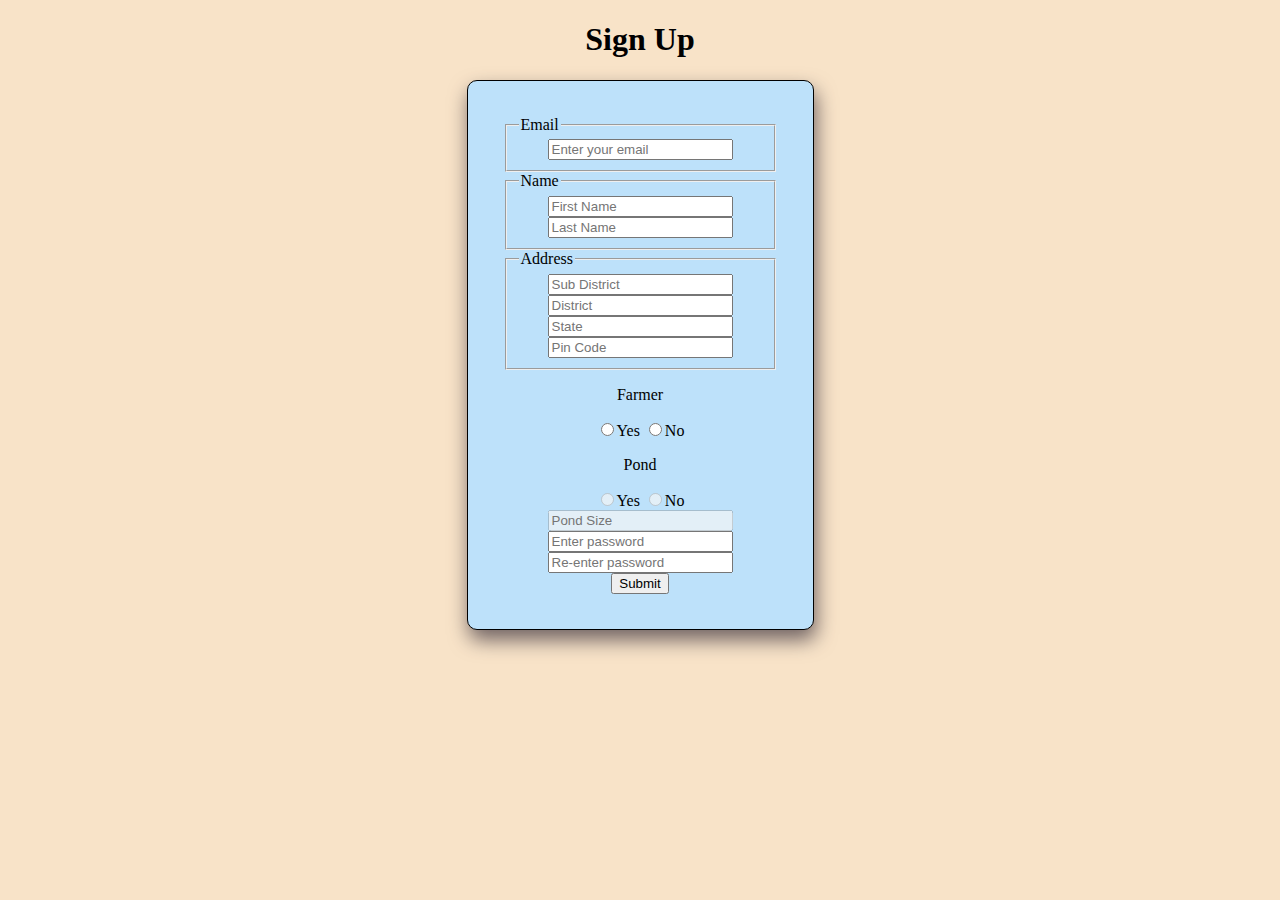
==== index.html @ 268aa207 "Add files via upload" ====
<!DOCTYPE html>
<html lang="en">
<head>
  <meta charset="UTF-8">
  <meta http-equiv="X-UA-Compatible" content="IE=edge">
  <link rel="stylesheet" href="./style.css">
  <meta name="viewport" content="width=device-width, initial-scale=1.0">
  <title>Signup</title>
  <script src = 
  "https://ajax.googleapis.com/ajax/libs/jquery/3.4.0/jquery.min.js"> 
          </script> 
</head>
<body>
  <center>
   
  <h1 id="signup">Sign Up</h1>
  <div id="frm">
  <form action="">
    <fieldset>
      <legend>Email</legend>
    <input type="email" name="" id="" placeholder="Enter your email">
    </fieldset>
    <fieldset>
      <legend>Name</legend>
      <input type="text" name="" id="" placeholder="First Name">
      <input type="text" name="" id="" placeholder="Last Name">
    </fieldset>
    <fieldset>
      <legend>Address</legend>
      <input type="text" name="" id="" placeholder="Sub District">
      <input type="text" name="" id="" placeholder="District">
      <input type="text" name="" id="" placeholder="State">
      <input type="number" name="" id="" placeholder="Pin Code">
    </fieldset>
    <div>
      <p>Farmer</p>
      <input type="radio" name="Farmer" id="Farmer" onclick="undisableTxt()">Yes</input>
      <input type="radio" name="Farmer" id="Farmer" onclick="disableTxt()">No</input>
      <p>Pond</p>
      <input type="radio" name="pond" class="pond" onclick="enab()">Yes</input>
      <input type="radio" name="pond" class="pond" onclick="dis()">No</input>
      <br>
      <input type="number" name="size" class="pond" id ="pondY"placeholder="Pond Size"> 
      <input type="password" name="" id="" placeholder="Enter password">
      <input type="password" name="" id="" placeholder="Re-enter password">
      <br>
    <button onclick="submit()">Submit</button>
  </div>
  </form>
</div>
</center>
</body>
<script src="./index.js"></script>
</html>
---- style.css ----
body{
  background-color: rgb(248, 227, 200);
}
#frm{
  border: 1px solid black;
  padding: 35px;
  box-shadow: 2px 10px 20px rgb(112, 99, 99);
  width: 275px;
  border-radius: 10px;
  background-color:rgb(189, 225, 250);
  margin: 10px;
  
}
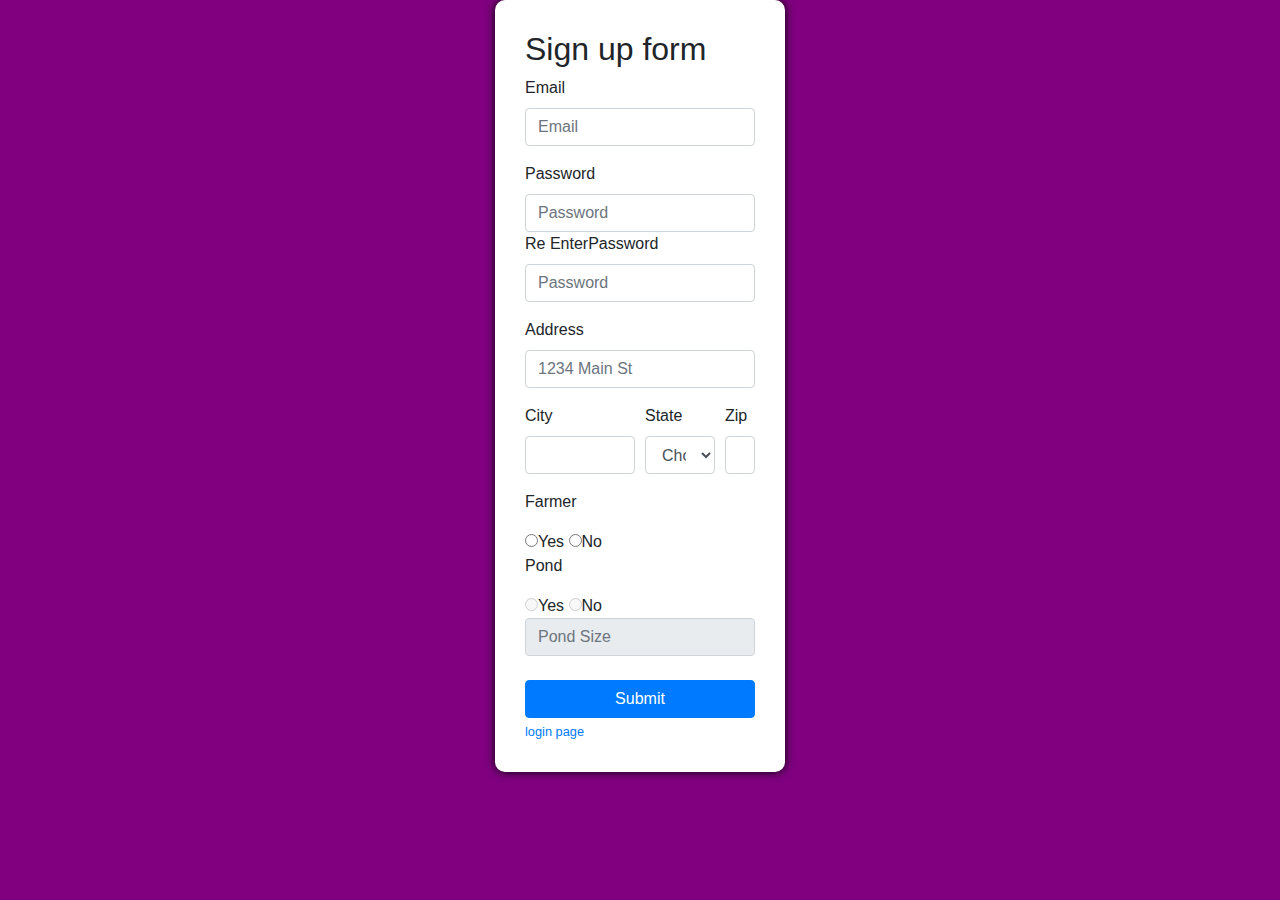
==== commit 783957e8: "Add files via upload" ====
--- a/index.html
+++ b/index.html
@@ -1,54 +1,92 @@
 <!DOCTYPE html>
 <html lang="en">
 <head>
-  <meta charset="UTF-8">
-  <meta http-equiv="X-UA-Compatible" content="IE=edge">
-  <link rel="stylesheet" href="./style.css">
-  <meta name="viewport" content="width=device-width, initial-scale=1.0">
-  <title>Signup</title>
-  <script src = 
-  "https://ajax.googleapis.com/ajax/libs/jquery/3.4.0/jquery.min.js"> 
+    <meta charset="UTF-8">
+    <meta http-equiv="X-UA-Compatible" content="IE=edge">
+    <link rel="stylesheet" href="./style.css">
+    <meta name="viewport" content="width=device-width, initial-scale=1.0">
+
+    <link rel="stylesheet" href="https://stackpath.bootstrapcdn.com/bootstrap/4.5.2/css/bootstrap.min.css" integrity="sha384-JcKb8q3iqJ61gNV9KGb8thSsNjpSL0n8PARn9HuZOnIxN0hoP+VmmDGMN5t9UJ0Z" crossorigin="anonymous">
+<title>Sign up</title>
+<script src = "https://ajax.googleapis.com/ajax/libs/jquery/3.4.0/jquery.min.js"> 
           </script> 
 </head>
-<body>
-  <center>
-   
-  <h1 id="signup">Sign Up</h1>
-  <div id="frm">
-  <form action="">
-    <fieldset>
-      <legend>Email</legend>
-    <input type="email" name="" id="" placeholder="Enter your email">
-    </fieldset>
-    <fieldset>
-      <legend>Name</legend>
-      <input type="text" name="" id="" placeholder="First Name">
-      <input type="text" name="" id="" placeholder="Last Name">
-    </fieldset>
-    <fieldset>
-      <legend>Address</legend>
-      <input type="text" name="" id="" placeholder="Sub District">
-      <input type="text" name="" id="" placeholder="District">
-      <input type="text" name="" id="" placeholder="State">
-      <input type="number" name="" id="" placeholder="Pin Code">
-    </fieldset>
+<body class="bg">
+
+    <section class="container-fluid ">       
+      <section class="row justify-content-center">
+            <section class="col-12 col-sm-6 col-md-3">
+         <form class="form-container">
+          <h2>Sign up form</h2>
+  
+  
+    <div class="form-group">
+      <label for="inputEmail4">Email</label>
+      <input type="email" class="form-control" id="inputEmail4" placeholder="Email">
+    
+    
+      
+    </div>
+    <div class="form-group">
+      <label for="inputPassword4">Password</label>
+      <input type="password" class="form-control" id="inputPassword4" placeholder="Password">
+      <label for="inputPassword4">Re EnterPassword</label>
+      <input type="password" class="form-control" id="inputPassword4" placeholder="Password">
+    </div>
+
+  </div>
+  <div class="form-group">
+    <label for="inputAddress">Address</label>
+    <input type="text" class="form-control" id="inputAddress" placeholder="1234 Main St">
+  </div>
+ 
+  <div class="form-row">
+    <div class="form-group col-md-6">
+      <label for="inputCity">City</label>
+      <input type="text" class="form-control" id="inputCity">
+    </div>
+    <div class="form-group col-md-4">
+      <label for="inputState">State</label>
+      <select id="inputState" class="form-control">
+        <option selected>Choose...</option>
+        <option></option>
+      </select>
+    </div>
+    <div class="form-group col-md-2">
+      <label for="inputZip">Zip</label>
+      <input type="text" class="form-control" id="inputZip">
+    </div>
+  </div>
+    
     <div>
       <p>Farmer</p>
       <input type="radio" name="Farmer" id="Farmer" onclick="undisableTxt()">Yes</input>
       <input type="radio" name="Farmer" id="Farmer" onclick="disableTxt()">No</input>
       <p>Pond</p>
-      <input type="radio" name="pond" class="pond" onclick="enab()">Yes</input>
-      <input type="radio" name="pond" class="pond" onclick="dis()">No</input>
+      <input type="radio"  name="pond" class="pond" onclick="enab()">Yes</input>
+      <input type="radio"  name="pond" class="pond" onclick="dis()">No</input>
       <br>
-      <input type="number" name="size" class="pond" id ="pondY"placeholder="Pond Size"> 
-      <input type="password" name="" id="" placeholder="Enter password">
-      <input type="password" name="" id="" placeholder="Re-enter password">
+      <input type="number"class="form-control" name="size" class="pond" id ="pondY"placeholder="Pond Size"> 
+      
       <br>
-    <button onclick="submit()">Submit</button>
+    <button onclick="submit()" class="btn btn-primary  btn-block">Submit</button>
+     <small id="login Help" class="form-text "><a href="signin.html"> login page</a></small>
   </div>
   </form>
-</div>
-</center>
+
+
+
+
+
+
+
+
+        
+            </section>
+            </section>
+            </section>
+<script src="https://stackpath.bootstrapcdn.com/bootstrap/4.5.2/js/bootstrap.min.js" integrity="sha384-B4gt1jrGC7Jh4AgTPSdUtOBvfO8shuf57BaghqFfPlYxofvL8/KUEfYiJOMMV+rV" crossorigin="anonymous"></script>
+<script src="https://stackpath.bootstrapcdn.com/bootstrap/4.5.2/js/bootstrap.bundle.min.js" integrity="sha384-LtrjvnR4Twt/qOuYxE721u19sVFLVSA4hf/rRt6PrZTmiPltdZcI7q7PXQBYTKyf" crossorigin="anonymous"></script>
+<script src="./index.js"></script>
 </body>
-<script src="./index.js"></script>
 </html>--- a/style.css
+++ b/style.css
@@ -1,13 +1,11 @@
-body{
-  background-color: rgb(248, 227, 200);
+.bg{
+	background-color: #800080
 }
-#frm{
-  border: 1px solid black;
-  padding: 35px;
-  box-shadow: 2px 10px 20px rgb(112, 99, 99);
-  width: 275px;
-  border-radius: 10px;
-  background-color:rgb(189, 225, 250);
-  margin: 10px;
-  
-}+
+.form-container{
+	background: #fff;
+	padding:30px;
+	border-radius: 10px;
+	box-shadow: 0px 0px 10px 0px #000;
+}
+
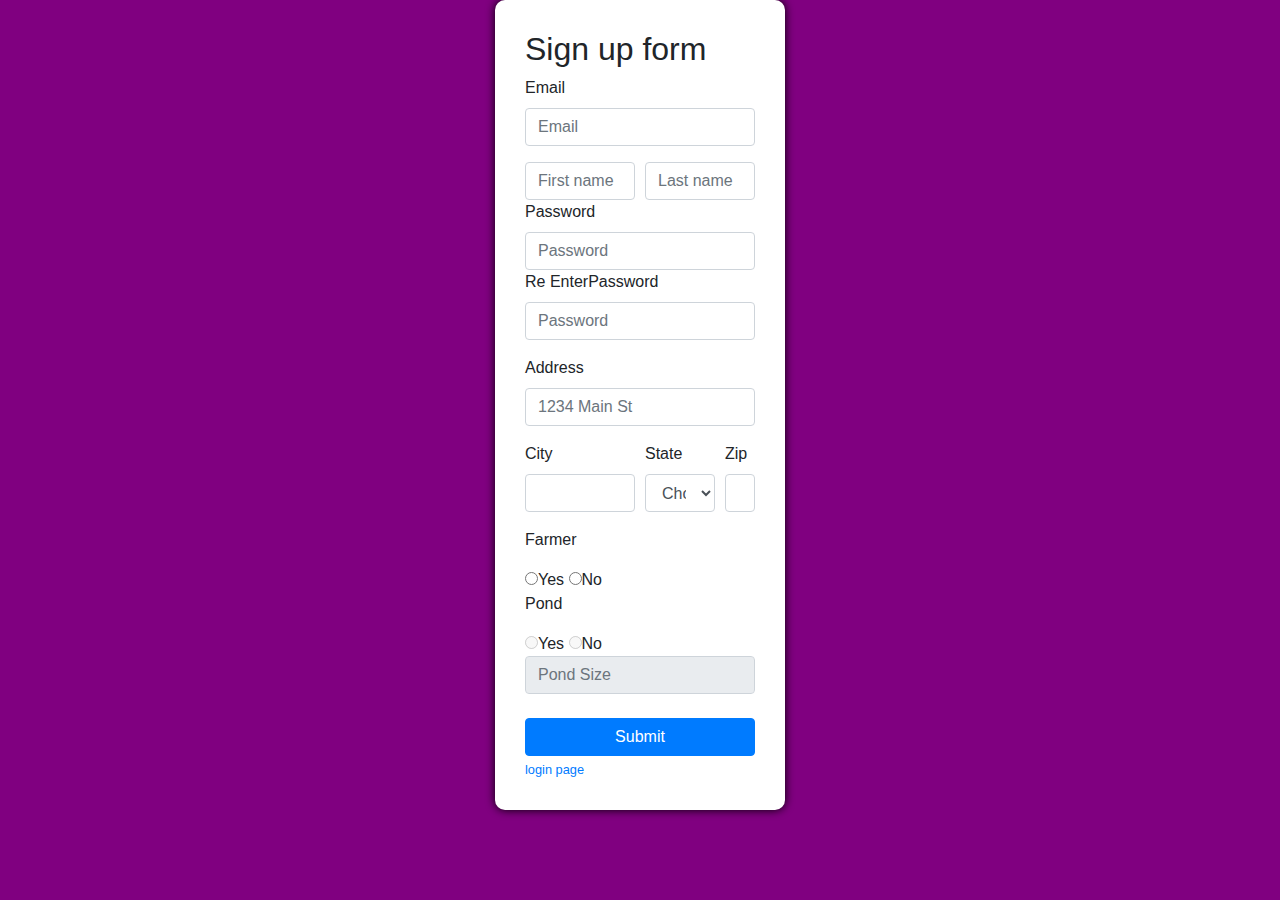
==== commit ecaba41b: "Add files via upload" ====
--- a/index.html
+++ b/index.html
@@ -27,6 +27,14 @@
     
       
     </div>
+    <div class="form-row">
+    <div class="col">
+      <input type="text" class="form-control" placeholder="First name">
+    </div>
+    <div class="col">
+      <input type="text" class="form-control" placeholder="Last name">
+    </div>
+  </div>
     <div class="form-group">
       <label for="inputPassword4">Password</label>
       <input type="password" class="form-control" id="inputPassword4" placeholder="Password">
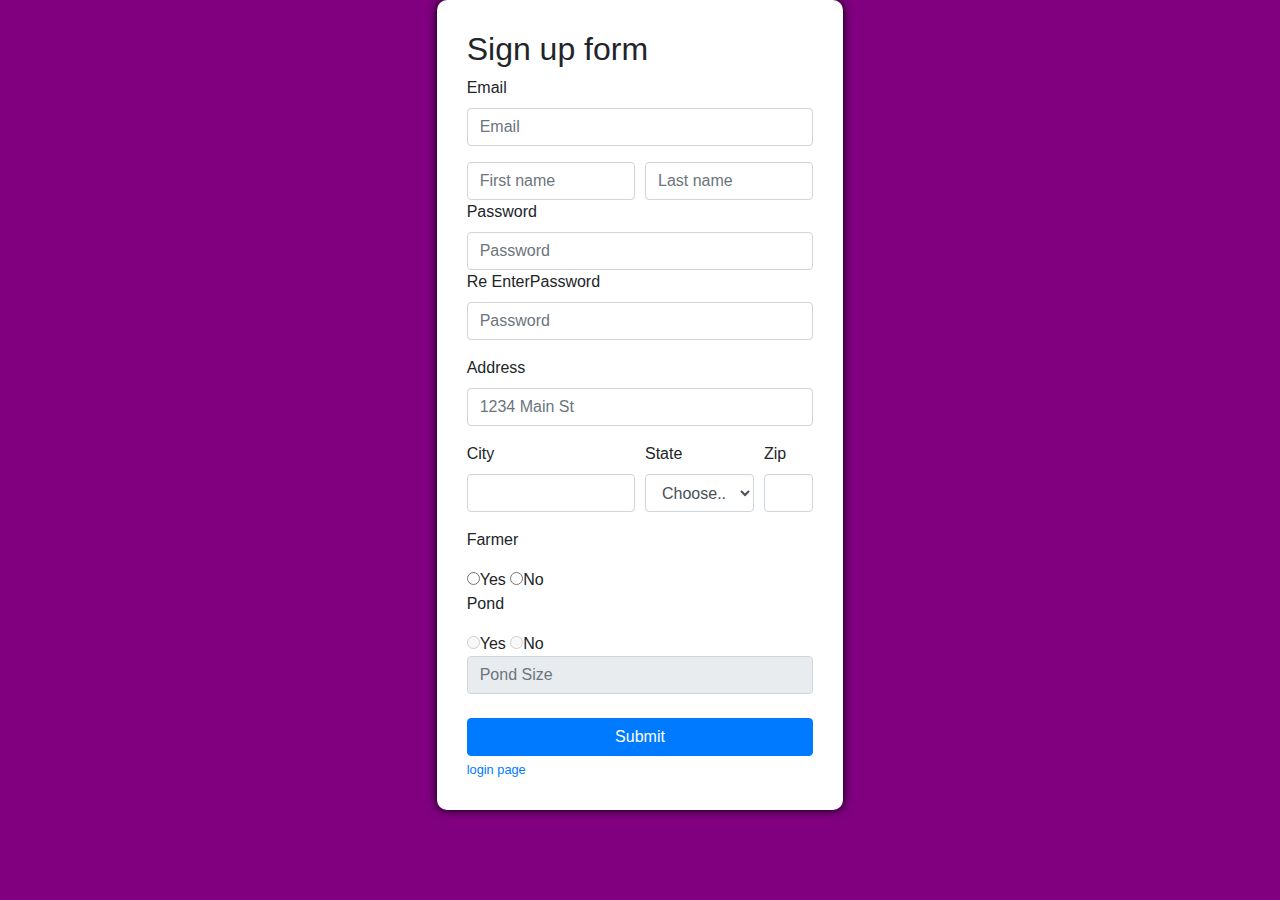
==== commit 1d22c4b3: "Add files via upload" ====
--- a/index.html
+++ b/index.html
@@ -13,9 +13,9 @@
 </head>
 <body class="bg">
 
-    <section class="container-fluid ">       
+    <section class="container-xxl ">       
       <section class="row justify-content-center">
-            <section class="col-12 col-sm-6 col-md-3">
+            <section class="col-12 col-sm-8 col-md-4">
          <form class="form-container">
           <h2>Sign up form</h2>
   
